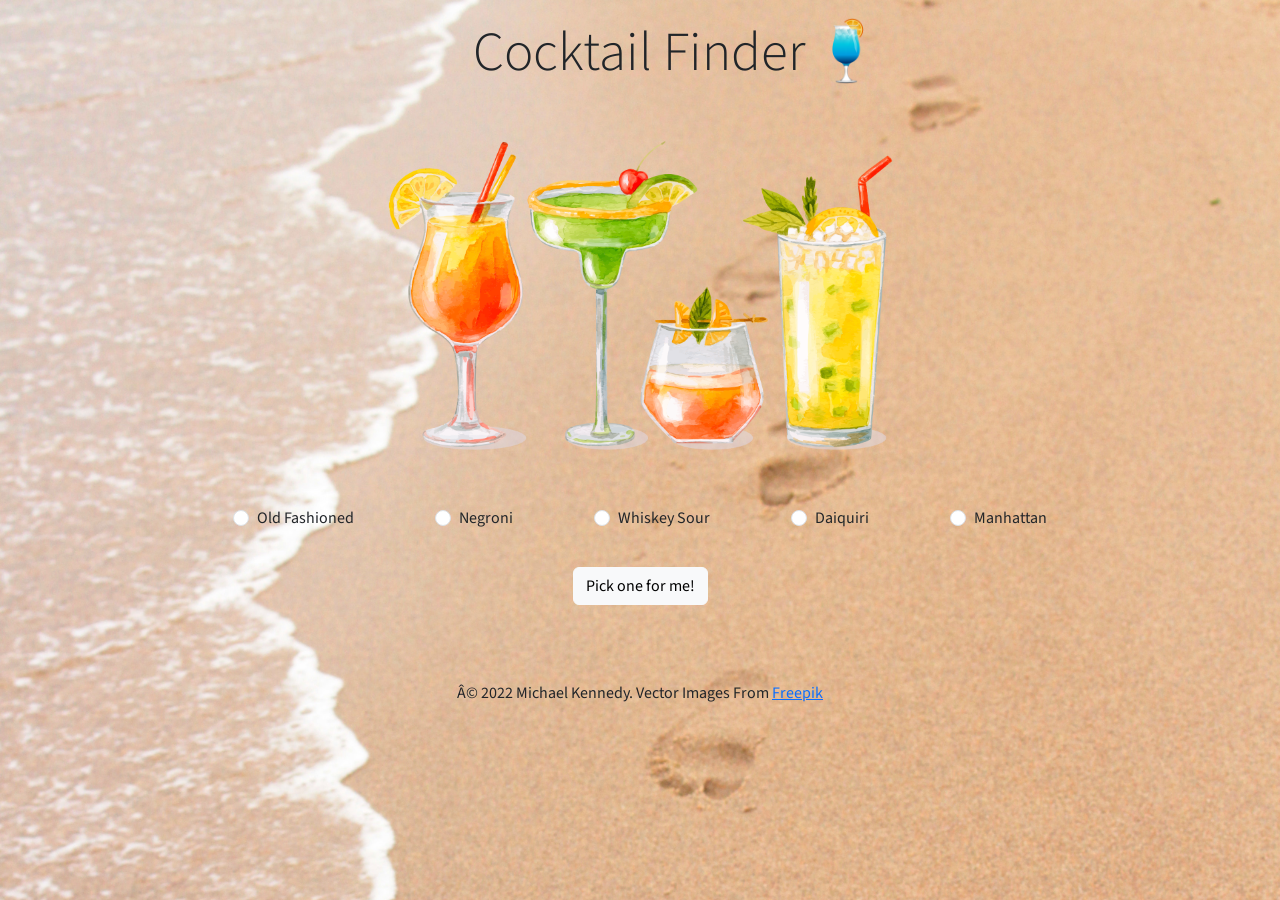
==== index.html @ 0795617a "Rename cocktail.html to index.html" ====
<!DOCTYPE html>
<!--
  CS310
  Cocktails

  A webpage for displaying cocktails directions for different cocktails a user can select.
-->
<html>

<head>
  <title>Cocktail</title>
  <link rel="preconnect" href="https://fonts.googleapis.com">
  <link rel="preconnect" href="https://fonts.gstatic.com" crossorigin>
  <link href="https://fonts.googleapis.com/css2?family=Source+Sans+Pro:wght@300;400;600;700&display=swap"
    rel="stylesheet">
  <link href="https://cdn.jsdelivr.net/npm/bootstrap@5.2.2/dist/css/bootstrap.min.css" rel="stylesheet"
    integrity="sha384-Zenh87qX5JnK2Jl0vWa8Ck2rdkQ2Bzep5IDxbcnCeuOxjzrPF/et3URy9Bv1WTRi" crossorigin="anonymous">

  <link href="./cocktail.css" rel="stylesheet">
  <script src="./cocktail.js"></script>
</head>

<body>
  <section>
    <header>
      <h1>Cocktail Finder</h1>
      <img id="bluedrink" src="./images/bluedrink.png">
      <div>
        <img id="cocktailpicture" src="./images/Cocktails.png">
      </div>


    </header>

    <p class="form-check">
      <label><input class="form-check-input" type="radio" name="flexRadioDefault" id="flexRadioDefault1"
          value="old fashioned" checked="checked" />Old
        Fashioned</label>
      <label><input class="form-check-input" type="radio" name="flexRadioDefault" id="flexRadioDefault1"
          value="negroni" />Negroni</label>
      <label><input class="form-check-input" type="radio" name="flexRadioDefault" id="flexRadioDefault1"
          value="whiskey sour" />Whiskey Sour</label>
      <label><input class="form-check-input" type="radio" name="flexRadioDefault" id="flexRadioDefault1"
          value="daiquiri" />Daiquiri</label>
      <label><input class="form-check-input" type="radio" name="flexRadioDefault" id="flexRadioDefault1"
          value="manhattan" />Manhattan</label>
    </p>

    <p>
      <button type="button" class="btn btn-light" id="random">Pick one for me!</button>
    </p>

    <!-- insert the cocktail content here -->
    <section id="cocktail-area"></section>
  </section>
  <footer>
    <p class="copyright">© 2022 Michael Kennedy. Vector Images From <a
        href="https://www.freepik.com/free-vector/colorful-flat-planet-collection_5294217.htm#query=planet&position=1&from_view=search&track=sph">Freepik</a>
    </p>
  </footer>
</body>

</html>
---- cocktail.css ----
/*
 * CS 310
 *
 * This page provides styling for the CS 310 Lab 6 web service page.
 */
body {
  font-size: 12pt;
  margin: auto auto;
  text-align: center;
  width: 80%;
  background-image: url("./images/pexels-miriam-fischer-2645245.jpg");
  background-size: 100%;
  font-family: 'Source Sans Pro', sans-serif;
}

img {
  height: 200px;
  border-radius: 15px;
}

#cocktail-area {
  max-width: 80%;
  margin: auto;
  padding: 20px;
  border-radius: 15px;
}


#cocktail-area p {
  font-style: italic;
}

#cocktail-area ul {
  margin: auto;
  text-align: left;
  width: 300px;
}

#cocktail-area li {
  margin: auto;
  text-align: left;
  width: 300px;
}

body>section {
  margin-bottom: 20px;
}

.form-check {
  display: flex;
  justify-content: space-evenly;
}

.whitebackground {
  background-color: whitesmoke;
}

h1 {
  font-weight: 300;
  font-size: 55px;
  margin-bottom: 20px;
  display: inline-block;
  width: 50%;
  position: relative;
  left: 44px;
  margin-top: 20px;
  ;
}

header {
  text-align: center;

}

button {
  margin-top: 15px;
}

#cocktailpicture {
  height: 400px
}

.hide {
  display: none;
}

#bluedrink {
  height: 66px;
  position: relative;
  bottom: 15px;
  right: 50px;
}

.margintop {
  margin-top: 35px;
}
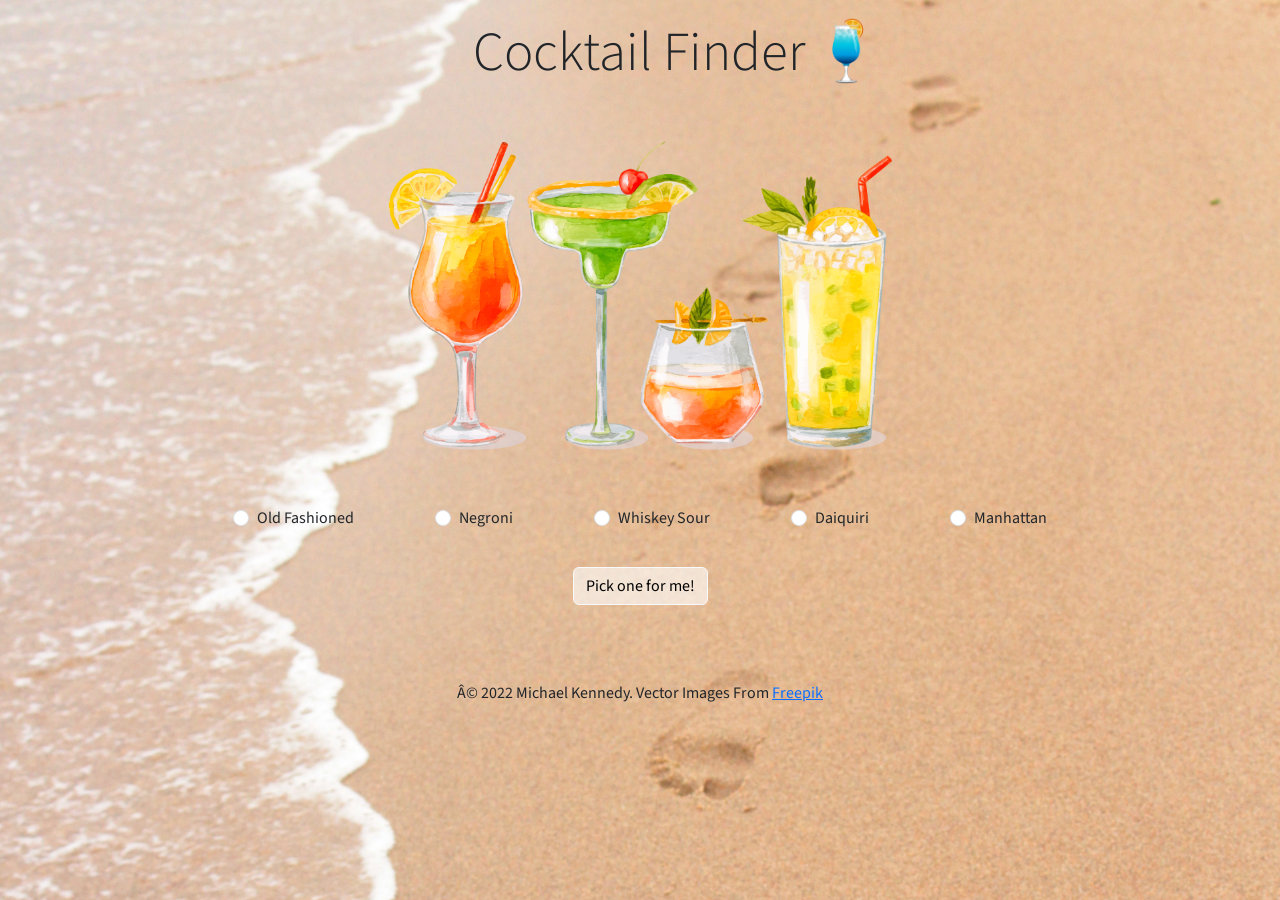
==== commit bf34e6c5: "changed some styling" ====
--- a/index.html
+++ b/index.html
@@ -60,4 +60,4 @@
   </footer>
 </body>
 
-</html>
+</html>
--- a/cocktail.css
+++ b/cocktail.css
@@ -52,7 +52,7 @@
 }
 
 .whitebackground {
-  background-color: whitesmoke;
+  background: rgba(255, 255, 255, 0.4);
 }
 
 h1 {
@@ -74,6 +74,8 @@
 
 button {
   margin-top: 15px;
+  background-color: rgba(255, 255, 255, 0.6) !important;
+
 }
 
 #cocktailpicture {
